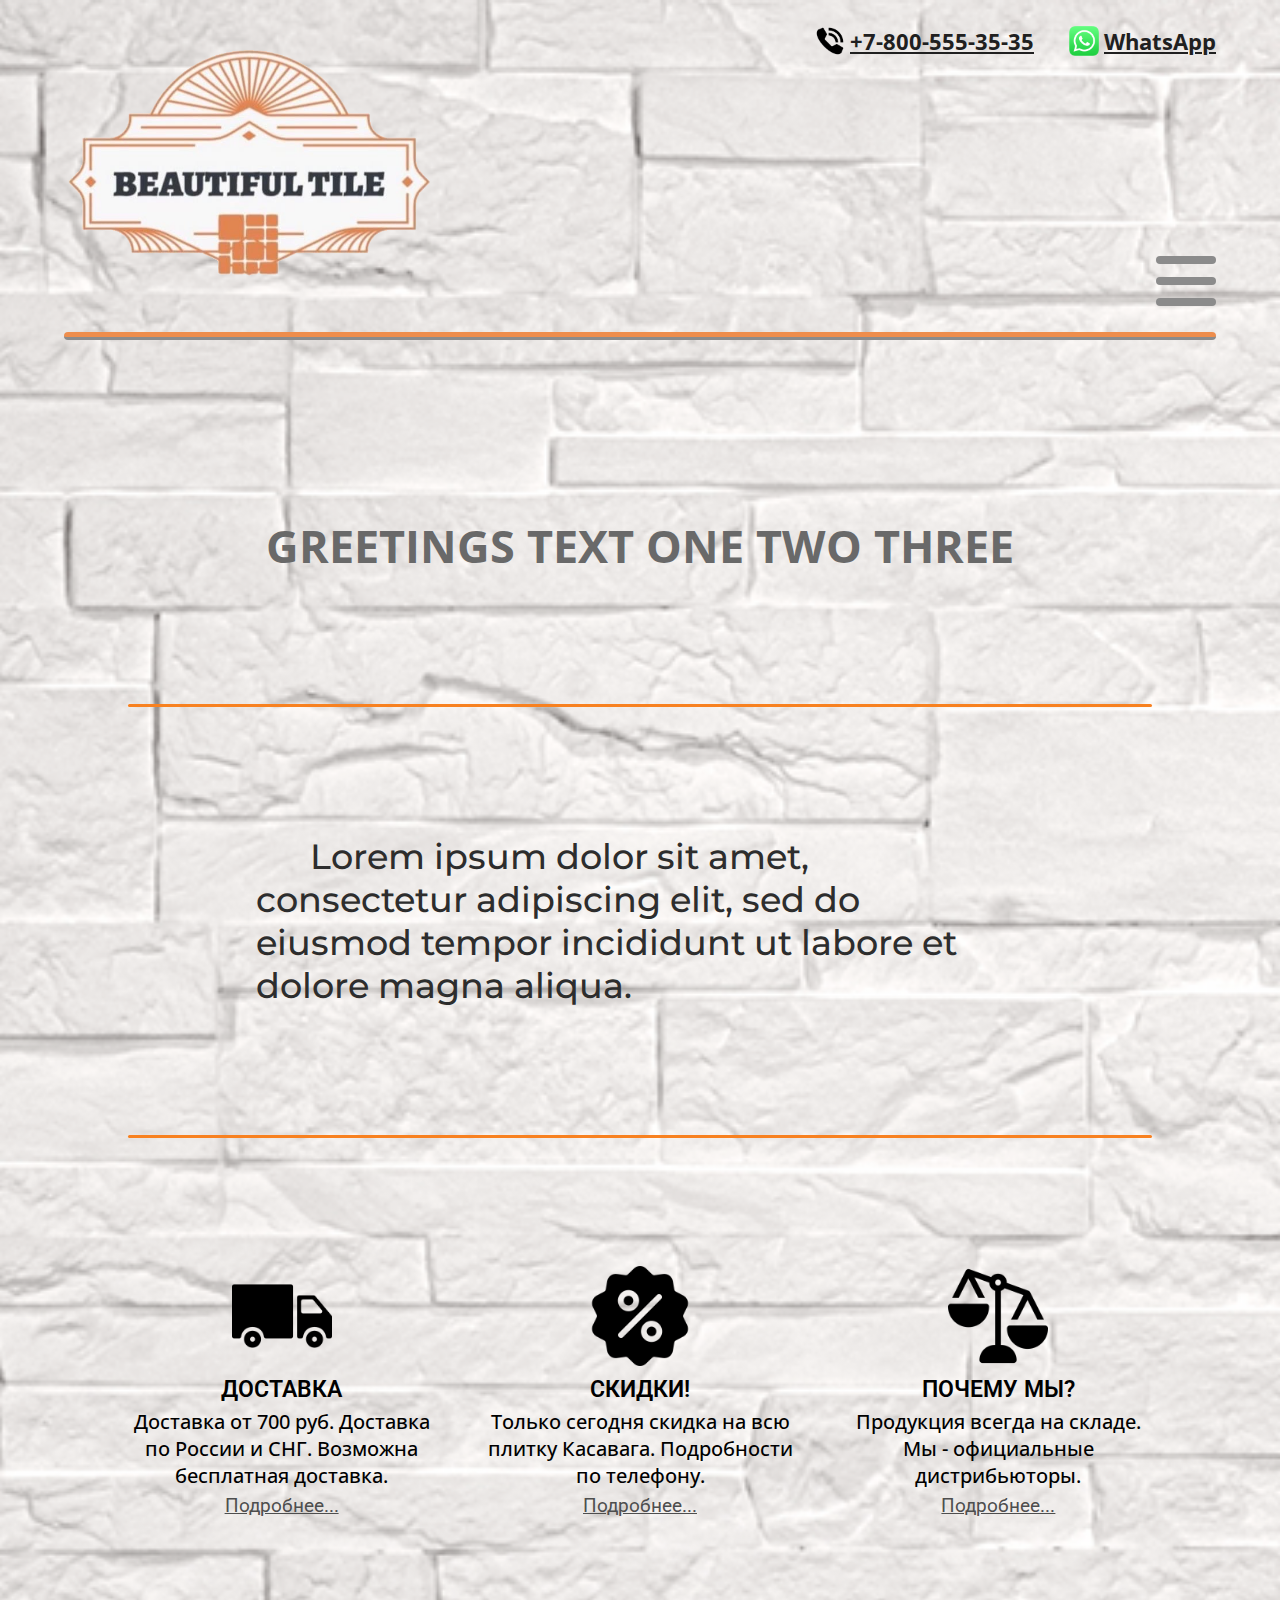
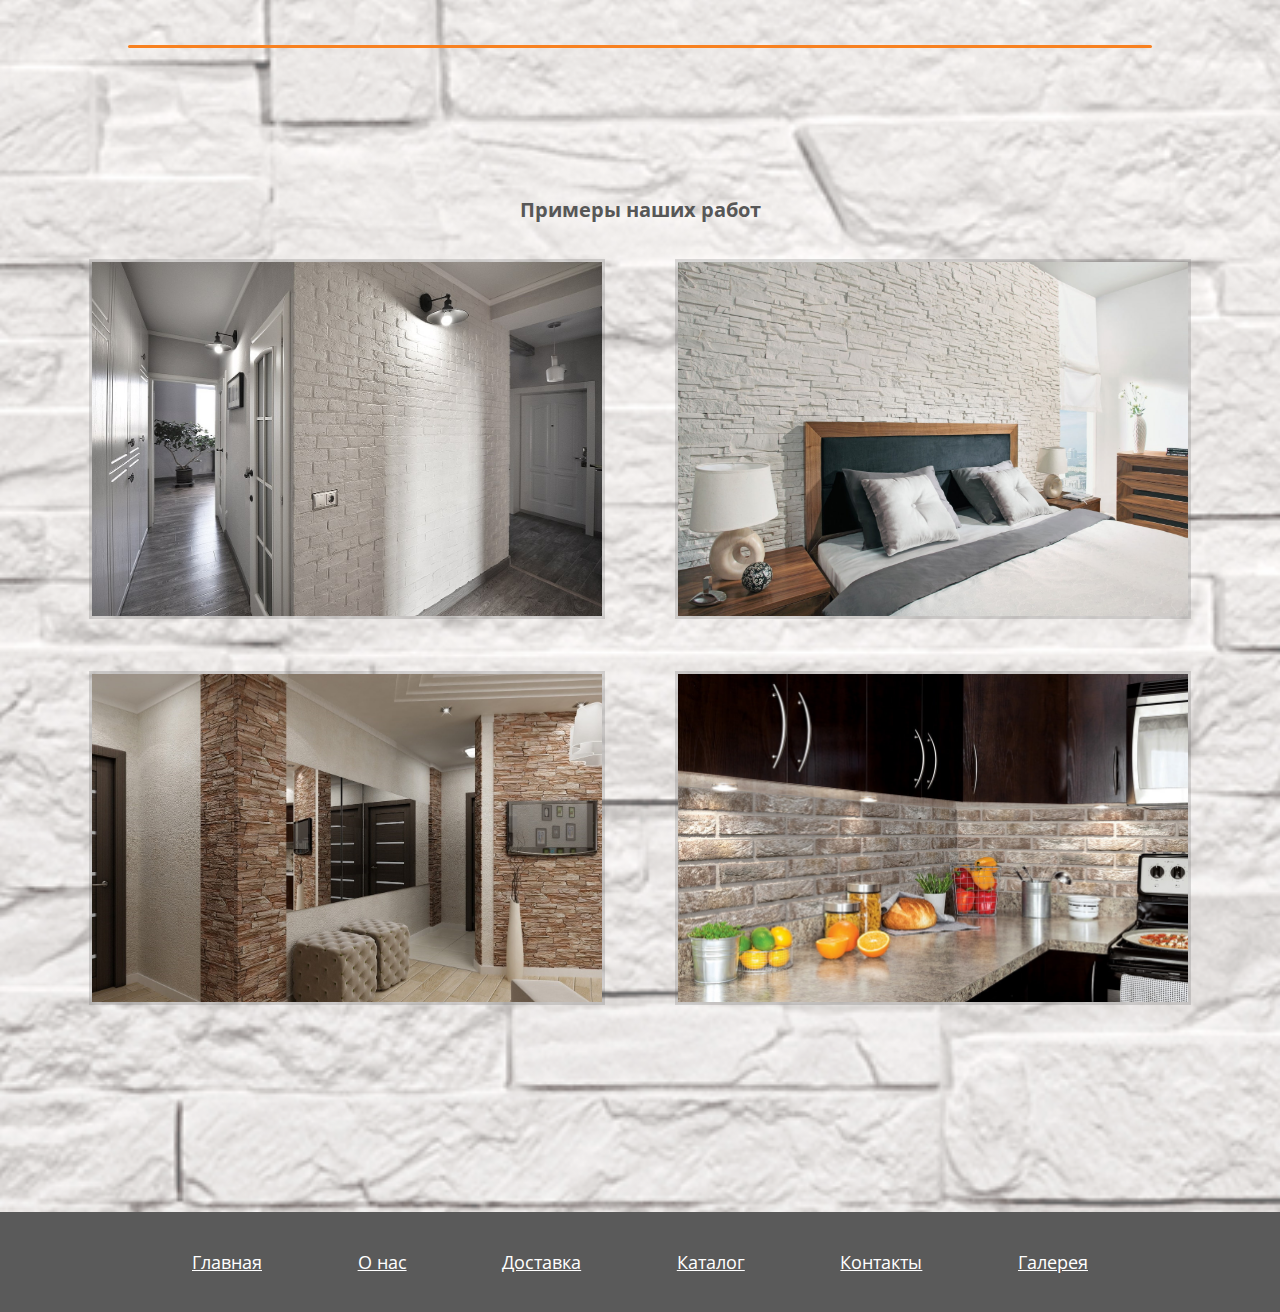
==== index.html @ 929c7753 "Add files via upload" ====
<!DOCTYPE html>
<html lang="en">
<head>
	<meta charset="UTF-8">
	<meta http-equiv="X-UA-Compatible" content="IE=edge">
	<meta name="viewport" content="width=device-width, initial-scale=1.0">
	<meta name="description" content="Тут то, что дисплеит гугл?">
	<title>Main</title>

	<link rel="stylesheet" href="css/index.css">

	<link rel="preconnect" href="https://fonts.googleapis.com">
	<link rel="preconnect" href="https://fonts.gstatic.com" crossorigin>
	<link href="https://fonts.googleapis.com/css2?family=Edu+SA+Beginner:wght@400;500;600;700&family=Montserrat:wght@200;300;400;500;600;700&family=Open+Sans:wght@300;400;500;600;700;800&family=Roboto:wght@300;400;500;700;900&display=swap" rel="stylesheet">

</head>
<body>
	
	<!-- Header -->
	<header>

		<div class="head_contacts">
			<div class="phone_div">
				<img class="phone_img" src="imgs/misc/phone.png">
				<a id="phone_id" class="phone_text"></a>
			</div>
			<div class="wa_div">
				<img class="wa_img" src="imgs/misc/whats.png">
				<a id="wa_id" class="wa_text"></a>
			</div>
		</div>

		<div class="head_flex">
			<div class="logo_cont">
				<a class="logo_link" href="index.html">
					<img src="imgs/logo.png">
				</a>
			</div>

			<div class="head_menu" onclick="menu_click()">
				<span class="menu_line"></span>
				<span class="menu_line"></span>
				<span class="menu_line"></span>
			</div>

		</div>

		<hr class="head_line">

		<nav class="menu_cont">
			<ul class="navmenu">
				<li>
					<a id="a_about" href="about.html">
						О нас
					</a>
				</li>
				<li>
					<a id="a_delivery" href="delivery.html">
						Доставка
					</a>
				</li>
				<li>
					<a id="a_catalog" href="catalog.html">
						Каталог
					</a>
				</li>
				<li>
					<a id="a_contact" href="contacts.html">
						Контакты
					</a>
				</li>
				<li>
					<a id="a_gallery" href="gallery.html">
						Галерея
					</a>
				</li>
			</ul>
		</nav>

	</header>


	<!-- Main -->
	<div class="home_cont">
		<div class="home_text">
			<p class="home_text_title">
				GREETINGS TEXT ONE TWO THREE
			</p>
			<hr>
			<p class="home_text_descr">
				Lorem ipsum dolor sit amet, consectetur adipiscing elit, sed do eiusmod tempor incididunt ut labore et dolore magna aliqua.
			</p>
		</div>
	</div>

	<hr>

	<div class="service_main_cont">
		<div class="service_cont">
			<img class="serv_img" src="imgs/home/truck.png">
			<p id="truck_id" class="serv_name">ДОСТАВКА</p>
			<p class="serv_descr">Доставка от 700 руб. Доставка по России и СНГ. Возможна бесплатная доставка.</p>
			<a class="serv_link" href="delivery.html">Подробнее...</a>
		</div>
		<div class="service_cont">
			<img class="serv_img" src="imgs/home/perc.png">
			<p class="serv_name">СКИДКИ!</p>
			<p class="serv_descr">Только сегодня скидка на всю плитку Касавага. Подробности по телефону.</p>
			<a class="serv_link" href="#">Подробнее...</a>
		</div>
		<div class="service_cont">
			<img class="serv_img" src="imgs/home/weight.png">
			<p class="serv_name">ПОЧЕМУ МЫ?</p>
			<p class="serv_descr">Продукция всегда на складе. Мы - официальные дистрибьюторы.</p>
			<a class="serv_link" href="about.html">Подробнее...</a>
		</div>
	</div>

	<hr>

	<div class="example_main_cont">
		<p class="examples_title">Примеры наших работ</p>
		<div class="example_img_grid">
			<div class="ex_img_cont">
				<img id="home_img_0" class="ex_img" src="imgs/home/home_ex_1.jpg" onclick="home_image_click(event, this)">
			</div>
			<div class="ex_img_cont">
				<img id="home_img_1" class="ex_img" src="imgs/home/home_ex_2.jpg" onclick="home_image_click(event, this)">
			</div>
			<div class="ex_img_cont">
				<img id="home_img_2" class="ex_img" src="imgs/home/home_ex_3.jpg" onclick="home_image_click(event, this)">
			</div>
			<div class="ex_img_cont">
				<img id="home_img_3" class="ex_img" src="imgs/home/home_ex_4.jpg" onclick="home_image_click(event, this)">
			</div>
		</div>
	</div>

	<!-- Footer -->
	<footer>
		<div class="footer_grid">
			<a href="index.html">
				Главная
			</a>
			<a href="about.html">
				О нас
			</a>
			<a href="delivery.html">
				Доставка
			</a>
			<a href="catalog.html">
				Каталог
			</a>
			<a href="contacts.html">
				Контакты
			</a>
			<a href="gallery.html">
				Галерея
			</a>
		</div>
	</footer>

	<script src="js/head_menu.js"></script>
	<script src="js/index.js"></script>
</body>
</html>
---- css/index.css ----
html {
  margin: 0;
}

body {
  margin: 0;
  position: relative;
  background: linear-gradient(rgba(255, 255, 255, 0.4), rgba(255, 255, 255, 0.4)), url("../imgs/bg_main.jpg");
  background-repeat: no-repeat;
  background-position: center center;
  background-size: cover;
}

header {
  position: relative;
  /* contacts */
  /* navbar */
  /* menu transition */
}
header .head_contacts {
  display: flex;
  flex-direction: column;
  position: absolute;
  row-gap: 3px;
  right: 5%;
}
header .head_contacts .phone_div, header .head_contacts .wa_div {
  display: flex;
  align-items: center;
  justify-content: flex-end;
}
header .head_contacts .phone_div .phone_img, header .head_contacts .phone_div .wa_img, header .head_contacts .wa_div .phone_img, header .head_contacts .wa_div .wa_img {
  width: 20px;
}
@media (min-width: 550px) {
  header .head_contacts .phone_div .phone_img, header .head_contacts .phone_div .wa_img, header .head_contacts .wa_div .phone_img, header .head_contacts .wa_div .wa_img {
    width: 23px;
  }
}
@media (min-width: 700px) {
  header .head_contacts .phone_div .phone_img, header .head_contacts .phone_div .wa_img, header .head_contacts .wa_div .phone_img, header .head_contacts .wa_div .wa_img {
    width: 25px;
  }
}
@media (min-width: 900px) {
  header .head_contacts .phone_div .phone_img, header .head_contacts .phone_div .wa_img, header .head_contacts .wa_div .phone_img, header .head_contacts .wa_div .wa_img {
    width: 30px;
  }
}
header .head_contacts .phone_div .phone_text, header .head_contacts .phone_div .wa_text, header .head_contacts .wa_div .phone_text, header .head_contacts .wa_div .wa_text {
  font-family: "Open Sans", Roboto, Montserrat, Arial;
  font-size: 14px;
  color: rgb(32, 32, 32);
  padding-left: 5px;
  font-weight: 700;
  transition: color 0.15s;
}
header .head_contacts .phone_div .phone_text:hover, header .head_contacts .phone_div .wa_text:hover, header .head_contacts .wa_div .phone_text:hover, header .head_contacts .wa_div .wa_text:hover {
  color: rgb(248, 148, 66);
}
@media (min-width: 450px) {
  header .head_contacts .phone_div .phone_text, header .head_contacts .phone_div .wa_text, header .head_contacts .wa_div .phone_text, header .head_contacts .wa_div .wa_text {
    font-size: 15px;
  }
}
@media (min-width: 550px) {
  header .head_contacts .phone_div .phone_text, header .head_contacts .phone_div .wa_text, header .head_contacts .wa_div .phone_text, header .head_contacts .wa_div .wa_text {
    font-size: 16px;
  }
}
@media (min-width: 700px) {
  header .head_contacts .phone_div .phone_text, header .head_contacts .phone_div .wa_text, header .head_contacts .wa_div .phone_text, header .head_contacts .wa_div .wa_text {
    font-size: 18px;
  }
}
@media (min-width: 900px) {
  header .head_contacts .phone_div .phone_text, header .head_contacts .phone_div .wa_text, header .head_contacts .wa_div .phone_text, header .head_contacts .wa_div .wa_text {
    font-size: 22px;
  }
}
@media (min-width: 450px) {
  header .head_contacts {
    flex-direction: row;
    -moz-column-gap: 10px;
         column-gap: 10px;
  }
}
@media (min-width: 550px) {
  header .head_contacts {
    -moz-column-gap: 20px;
         column-gap: 20px;
  }
}
@media (min-width: 700px) {
  header .head_contacts {
    -moz-column-gap: 25px;
         column-gap: 25px;
  }
}
@media (min-width: 900px) {
  header .head_contacts {
    -moz-column-gap: 35px;
         column-gap: 35px;
  }
}
header .head_flex {
  display: flex;
  justify-content: space-between;
  align-items: center;
  margin: 2% 5%;
  /* menu */
}
header .head_flex .logo_cont {
  display: flex;
  width: 40%;
}
header .head_flex .logo_cont .logo_link {
  width: 100%;
  cursor: pointer;
}
header .head_flex .logo_cont .logo_link img {
  width: 100%;
}
@media (min-width: 700px) {
  header .head_flex .logo_cont .logo_link img {
    width: 80%;
  }
}
header .head_flex .head_menu {
  display: flex;
  flex-direction: column;
  justify-content: space-between;
  cursor: pointer;
  width: 40px;
  height: 32px;
  margin-top: 15%;
  /* lines */
}
@media (min-width: 550px) {
  header .head_flex .head_menu {
    width: 50px;
    height: 40px;
    margin-top: 18%;
  }
}
@media (min-width: 700px) {
  header .head_flex .head_menu {
    width: 60px;
    height: 45px;
    margin-top: 15%;
  }
}
@media (min-width: 1100px) {
  header .head_flex .head_menu {
    height: 50px;
    margin-top: 20%;
  }
}
header .head_flex .head_menu .menu_line {
  width: inherit;
  height: 6px;
  background: rgb(139, 139, 139);
  border: none;
  border-radius: 5px;
  transition: all 0.25s ease-in-out;
}
@media (min-width: 550px) {
  header .head_flex .head_menu .menu_line {
    border-radius: 10px;
    height: 7px;
  }
}
@media (min-width: 700px) {
  header .head_flex .head_menu .menu_line {
    border-radius: 15px;
    height: 8px;
  }
}
@media (min-width: 900px) {
  header .head_flex .head_menu .menu_line {
    border-radius: 20px;
  }
}
header .head_flex .head_menu:hover .menu_line {
  background: rgb(248, 148, 66);
}
header .head_line {
  margin: auto;
  width: 90%;
  height: 3px;
  border: none;
  border-bottom: 2px solid rgb(139, 139, 139);
  background: rgb(238, 141, 76);
}
@media (min-width: 700px) {
  header .head_line {
    height: 5px;
    border-bottom: 3px solid rgb(139, 139, 139);
  }
}
header .menu_cont {
  overflow: hidden;
  position: relative;
  margin: 0;
  margin-top: -3px;
  height: 50px;
}
header .menu_cont .navmenu {
  display: flex;
  position: absolute;
  list-style-type: none;
  width: 100%;
  height: inherit;
  right: -100%;
  justify-content: space-evenly;
  align-items: center;
  margin: auto;
  padding: 0;
  background-color: rgb(139, 139, 139);
  transition: right 1s;
}
header .menu_cont .navmenu li a {
  color: white;
  text-decoration: none;
  white-space: nowrap;
  font-family: Roboto, Montserrat, Arial;
  font-size: 100%;
  letter-spacing: 0.1px;
  transition: color 0.25s;
}
header .menu_cont .navmenu li a:hover {
  color: rgb(248, 148, 66);
}
@media (min-width: 550px) {
  header .menu_cont {
    font-size: 120%;
  }
}
@media (min-width: 700px) {
  header .menu_cont {
    font-size: 140%;
  }
}
@media (min-width: 900px) {
  header .menu_cont {
    font-size: 160%;
  }
}
header .head_menu.active .menu_line:nth-child(1) {
  transform: translateY(15px) rotate(135deg);
}
header .head_menu.active .menu_line:nth-child(2) {
  opacity: 0;
}
header .head_menu.active .menu_line:nth-child(3) {
  transform: translateY(-11px) rotate(-135deg);
}
@media (min-width: 550px) {
  header .head_menu.active .menu_line:nth-child(3) {
    transform: translateY(-17px) rotate(-135deg);
  }
}
@media (min-width: 700px) {
  header .head_menu.active .menu_line:nth-child(3) {
    transform: translateY(-22px) rotate(-135deg);
  }
}
@media (min-width: 1100px) {
  header .head_menu.active .menu_line:nth-child(3) {
    transform: translateY(-27px) rotate(-135deg);
  }
}
header .navmenu.active {
  right: 0;
  transition: right 1s;
}

footer {
  display: flex;
  justify-content: center;
  align-items: center;
  height: 100px;
  width: 100%;
  bottom: 0;
  background-color: rgb(90, 90, 90);
}

.footer_grid {
  display: flex;
  justify-content: space-between;
  width: 90%;
}
.footer_grid a {
  font-family: "Open Sans", Roboto, Montserrat, Arial;
  font-size: 80%;
  color: white;
  text-decoration: underline;
}
@media (min-width: 550px) {
  .footer_grid a {
    font-size: 90%;
  }
}
@media (min-width: 700px) {
  .footer_grid a {
    font-size: 110%;
  }
}
@media (min-width: 700px) {
  .footer_grid {
    width: 80%;
  }
}
@media (min-width: 900px) {
  .footer_grid {
    width: 70%;
  }
}

.home_cont {
  display: flex;
  width: 100%;
  margin: 10% auto 0 auto;
}
.home_cont .home_text {
  margin: auto;
}
.home_cont .home_text_title {
  text-align: center;
  margin: auto;
  margin-bottom: 3%;
  font-family: "Open Sans", Roboto, Montserrat, Arial;
  font-size: 30px;
  font-weight: bold;
  color: rgb(105, 105, 105);
}
.home_cont .home_text_descr {
  width: 80%;
  margin: auto;
  margin-top: 6%;
  font-family: Montserrat, Roboto, Arial;
  font-weight: 500;
  font-size: 20px;
  color: rgb(45, 45, 45);
  text-indent: 7%;
}
@media (min-width: 500px) {
  .home_cont .home_text .home_text_title {
    font-size: 35px;
  }
  .home_cont .home_text .home_text_descr {
    font-size: 25px;
  }
}
@media (min-width: 700px) {
  .home_cont .home_text .home_text_title {
    font-size: 40px;
  }
  .home_cont .home_text .home_text_descr {
    width: 60%;
    font-size: 30px;
  }
}
@media (min-width: 900px) {
  .home_cont .home_text .home_text_title {
    font-size: 45px;
  }
  .home_cont .home_text .home_text_descr {
    font-size: 35px;
  }
}

hr {
  width: 80%;
  margin: 10% auto;
  border: 0;
  height: 3px;
  background: rgb(248, 129, 32);
  border-radius: 15px;
}

.service_main_cont {
  display: flex;
  margin: auto;
  width: 95%;
  justify-content: space-between;
}
.service_main_cont .service_cont {
  display: flex;
  flex-direction: column;
  align-items: center;
  width: 30%;
  box-sizing: content-box;
}
.service_main_cont .service_cont .serv_img {
  width: 50px;
  height: 50px;
}
.service_main_cont .service_cont .serv_name {
  margin: 0;
  margin-top: 10px;
  font-family: Roboto, Montserrat, Arial;
  font-weight: 600;
  white-space: nowrap;
}
.service_main_cont .service_cont .serv_descr {
  margin-top: 5px;
  margin-bottom: 0;
  font-family: "Open Sans", Roboto, Montserrat, Arial;
  font-size: 17px;
  text-align: center;
  font-weight: 500;
}
.service_main_cont .service_cont .serv_link {
  margin-top: 5px;
  font-family: Roboto, Montserrat, Arial;
  font-size: 17px;
  color: rgb(78, 78, 78);
  transition: color 0.15s;
}
.service_main_cont .service_cont .serv_link:hover {
  color: rgb(248, 148, 66);
}
@media (max-width: 500px) {
  .service_main_cont {
    width: 70%;
    flex-direction: column;
    align-items: center;
  }
  .service_main_cont .service_cont {
    width: 100%;
    margin-bottom: 10%;
  }
  .service_main_cont .service_cont #truck_id {
    margin-top: 0px;
  }
  .service_main_cont .service_cont .serv_descr {
    font-weight: 500;
  }
  .service_main_cont .service_cont .serv_link {
    font-size: 17px;
  }
}
@media (min-width: 900px) {
  .service_main_cont {
    width: 80%;
  }
  .service_main_cont .service_cont .serv_img {
    width: 100px;
    height: 100px;
  }
  .service_main_cont .service_cont .serv_name {
    font-size: 23px;
  }
  .service_main_cont .service_cont .serv_descr {
    font-size: 20px;
  }
  .service_main_cont .service_cont .serv_link {
    font-size: 19px;
  }
}

.example_main_cont {
  display: flex;
  justify-content: center;
  flex-direction: column;
  width: 100%;
  margin: auto;
  margin-bottom: 15%;
}
.example_main_cont .examples_title {
  text-align: center;
  font-family: "Open Sans", Roboto, Montserrat, Arial;
  font-weight: 700;
  font-size: 20px;
  color: rgb(87, 87, 87);
}
.example_main_cont .example_img_grid {
  display: grid;
  grid-template-columns: 1fr 1fr;
  row-gap: 20px;
  -moz-column-gap: 20px;
       column-gap: 20px;
}
.example_main_cont .example_img_grid .ex_img_cont {
  display: flex;
  justify-content: center;
  align-items: center;
  cursor: pointer;
}
.example_main_cont .example_img_grid .ex_img_cont .ex_img {
  /*		width: 150px;	*/
  /*		height: 150px;	*/
  width: 90%;
  height: 90%;
  -o-object-fit: cover;
     object-fit: cover;
  -o-object-position: center;
     object-position: center;
  border: solid;
  border-width: 3px;
  border-color: rgba(94, 94, 94, 0.225);
  transition: border-color 0.25s, transform 0.3s ease-in-out;
  /*
  @media (min-width: 500px) {
  	width: 220px;
  	height: 180px;
  }

  @media (min-width: 700px) {
  	width: 300px;
  	height: 230px;
  }

  @media (min-width: 900px) {
  	width: 390px;
  	height: 280px;
  }

  @media (min-width: 1100px) {
  	width: 500px;
  	height: 350px;
  }
  */
}
.example_main_cont .example_img_grid .ex_img_cont .ex_img:hover {
  border-color: rgba(94, 94, 94, 0.705);
}
@media (min-width: 350px) {
  .example_main_cont {
    width: 90%;
  }
}/*# sourceMappingURL=index.css.map */
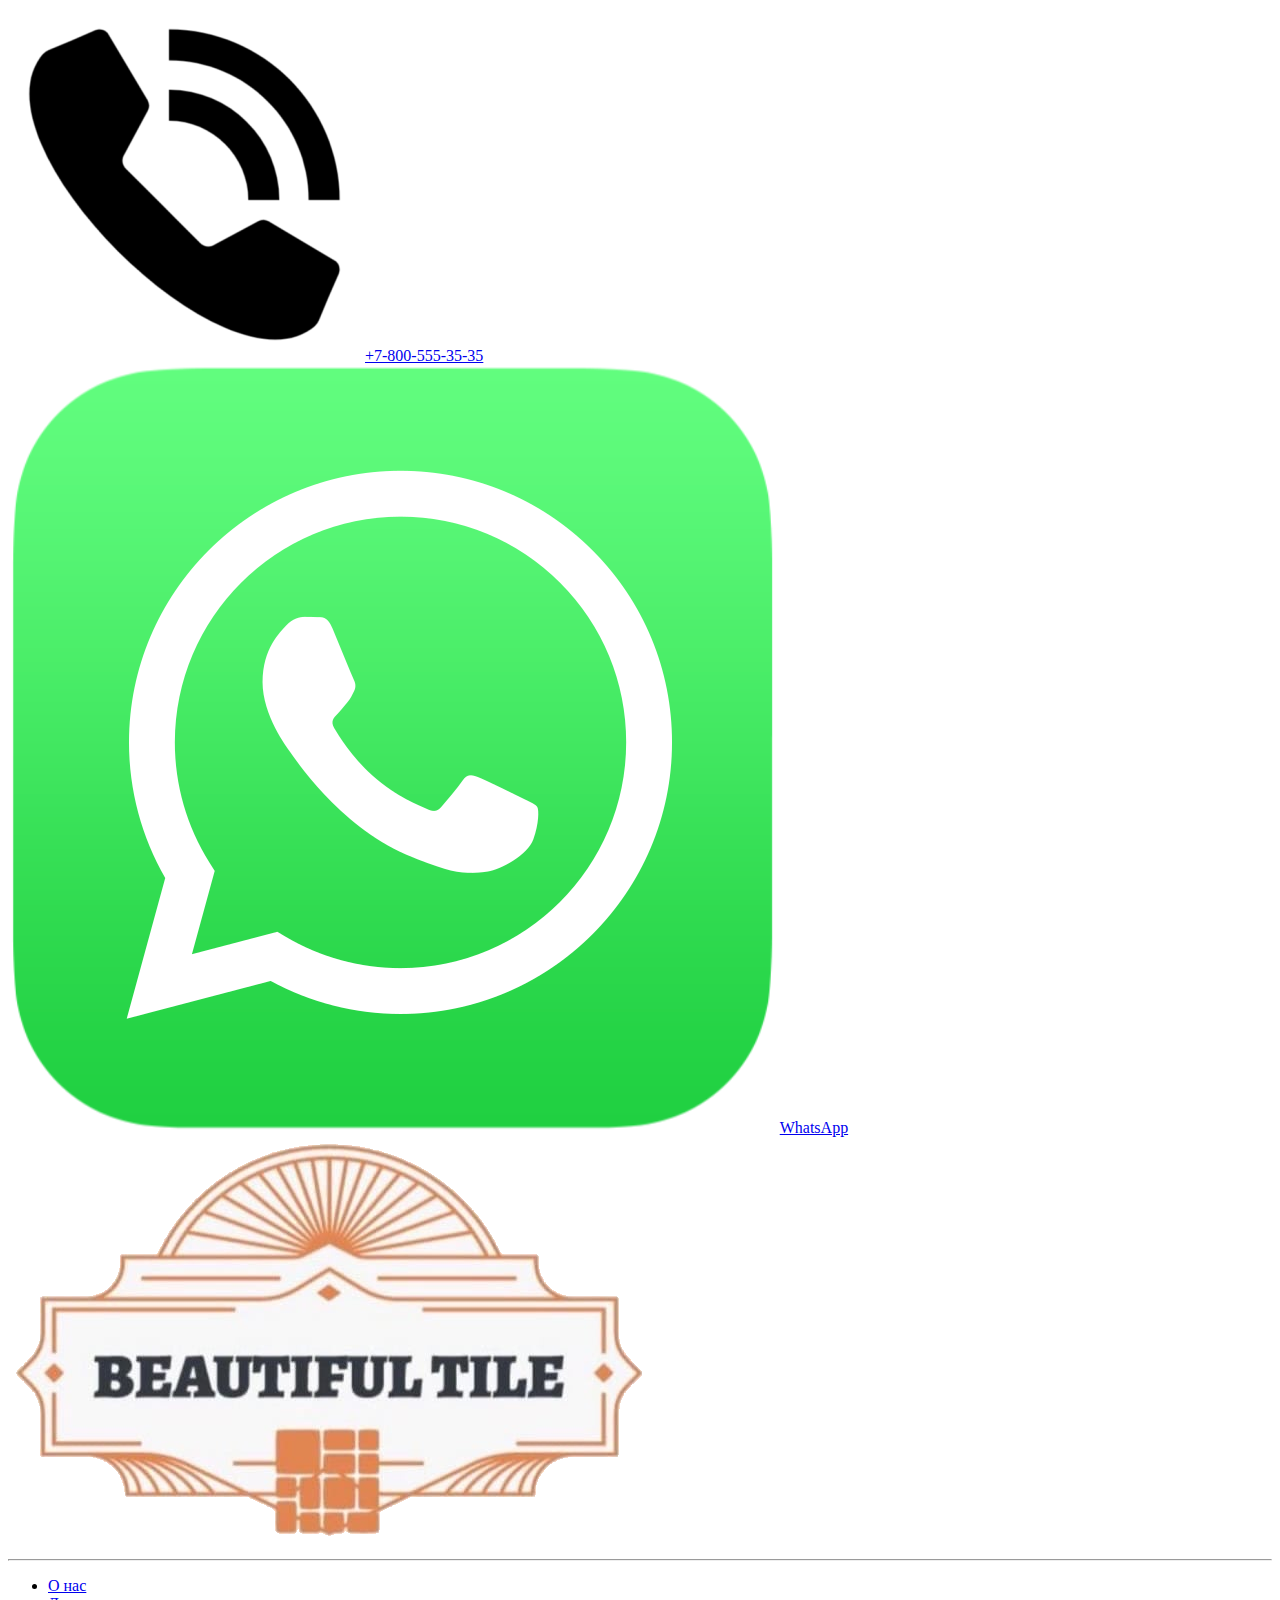
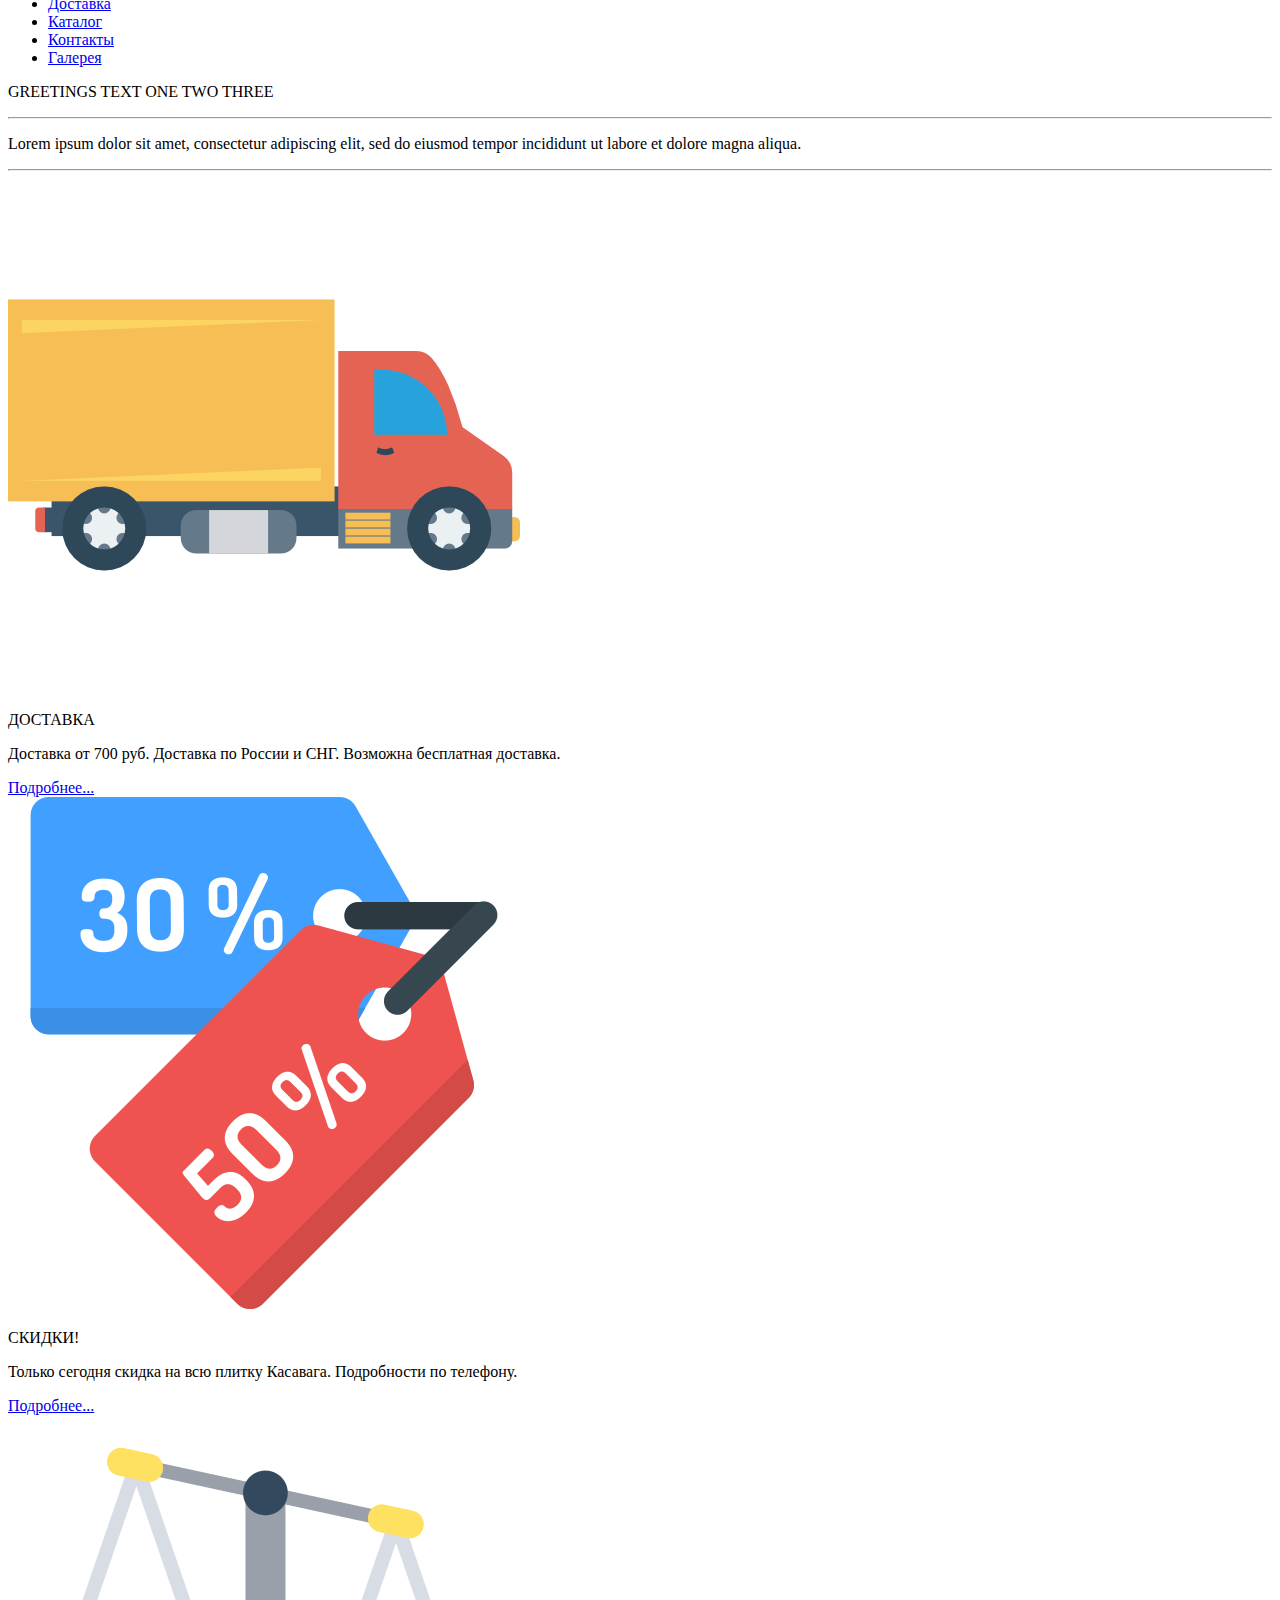
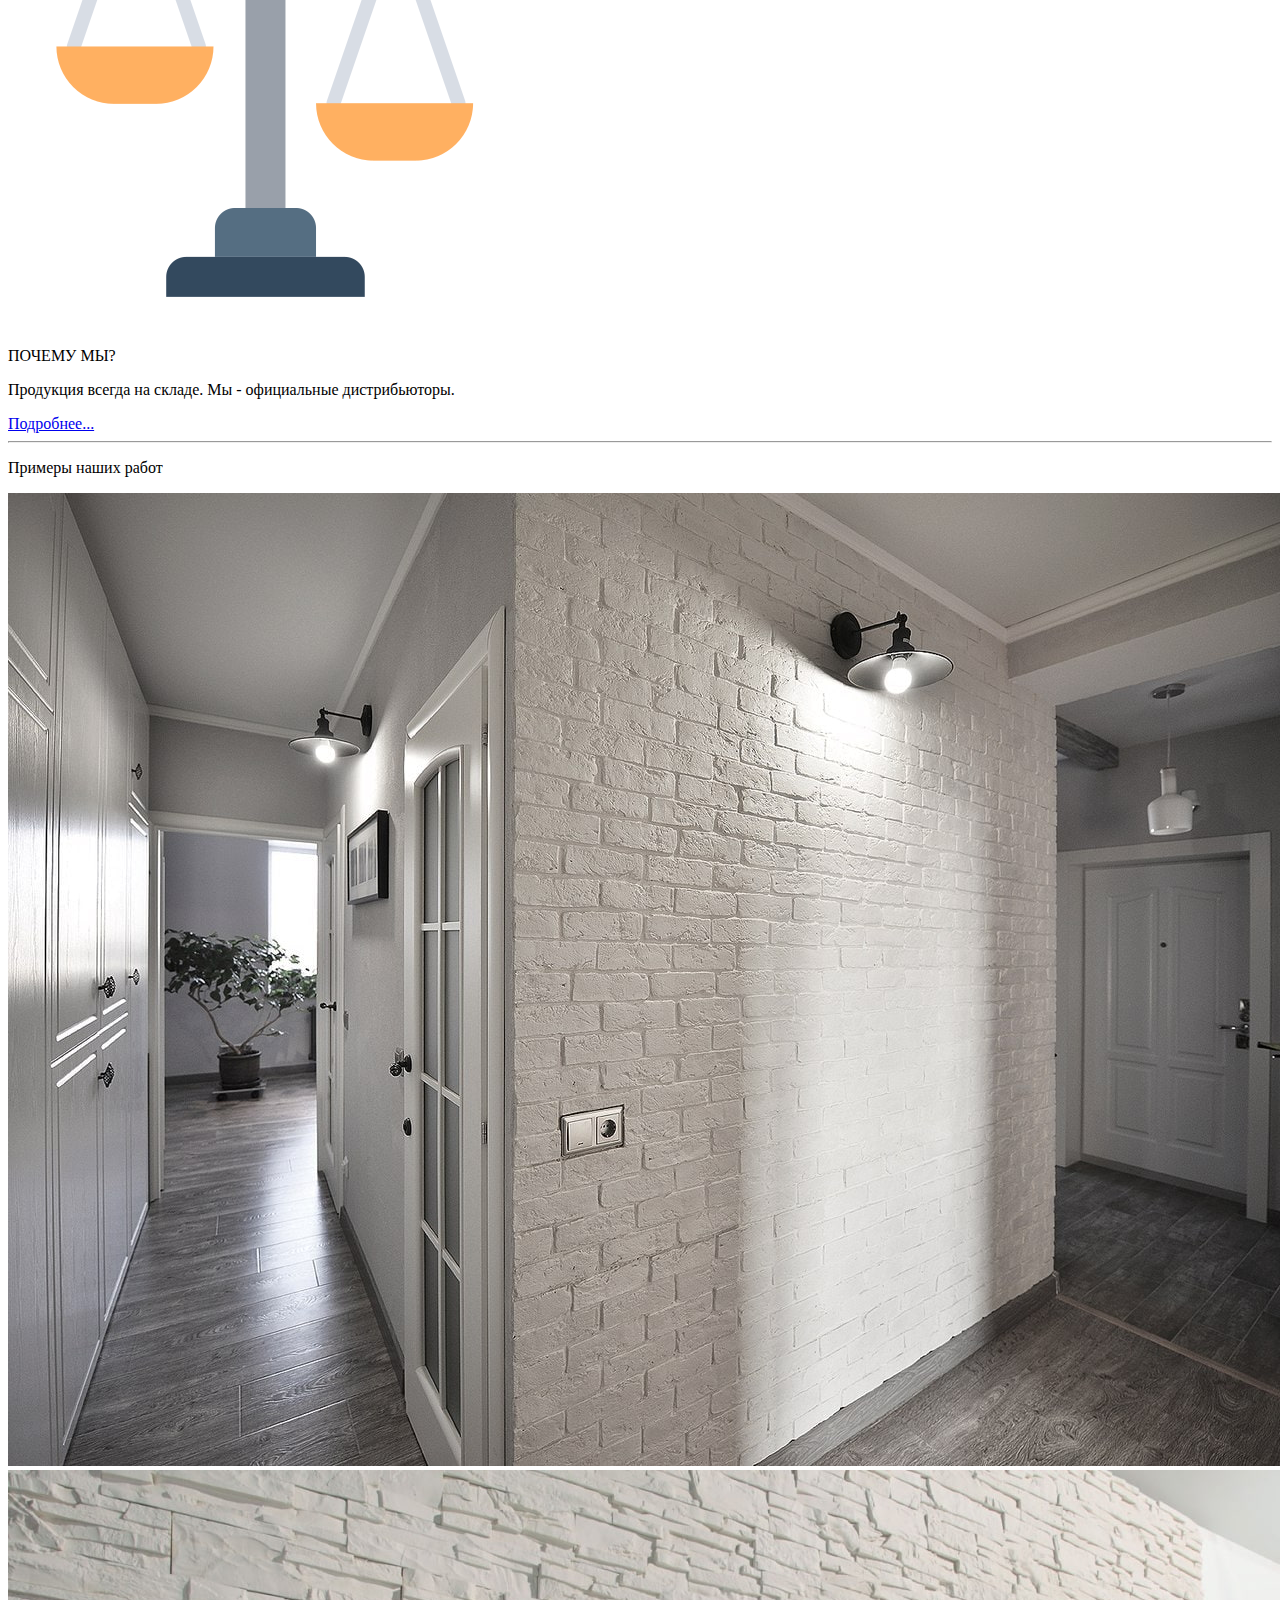
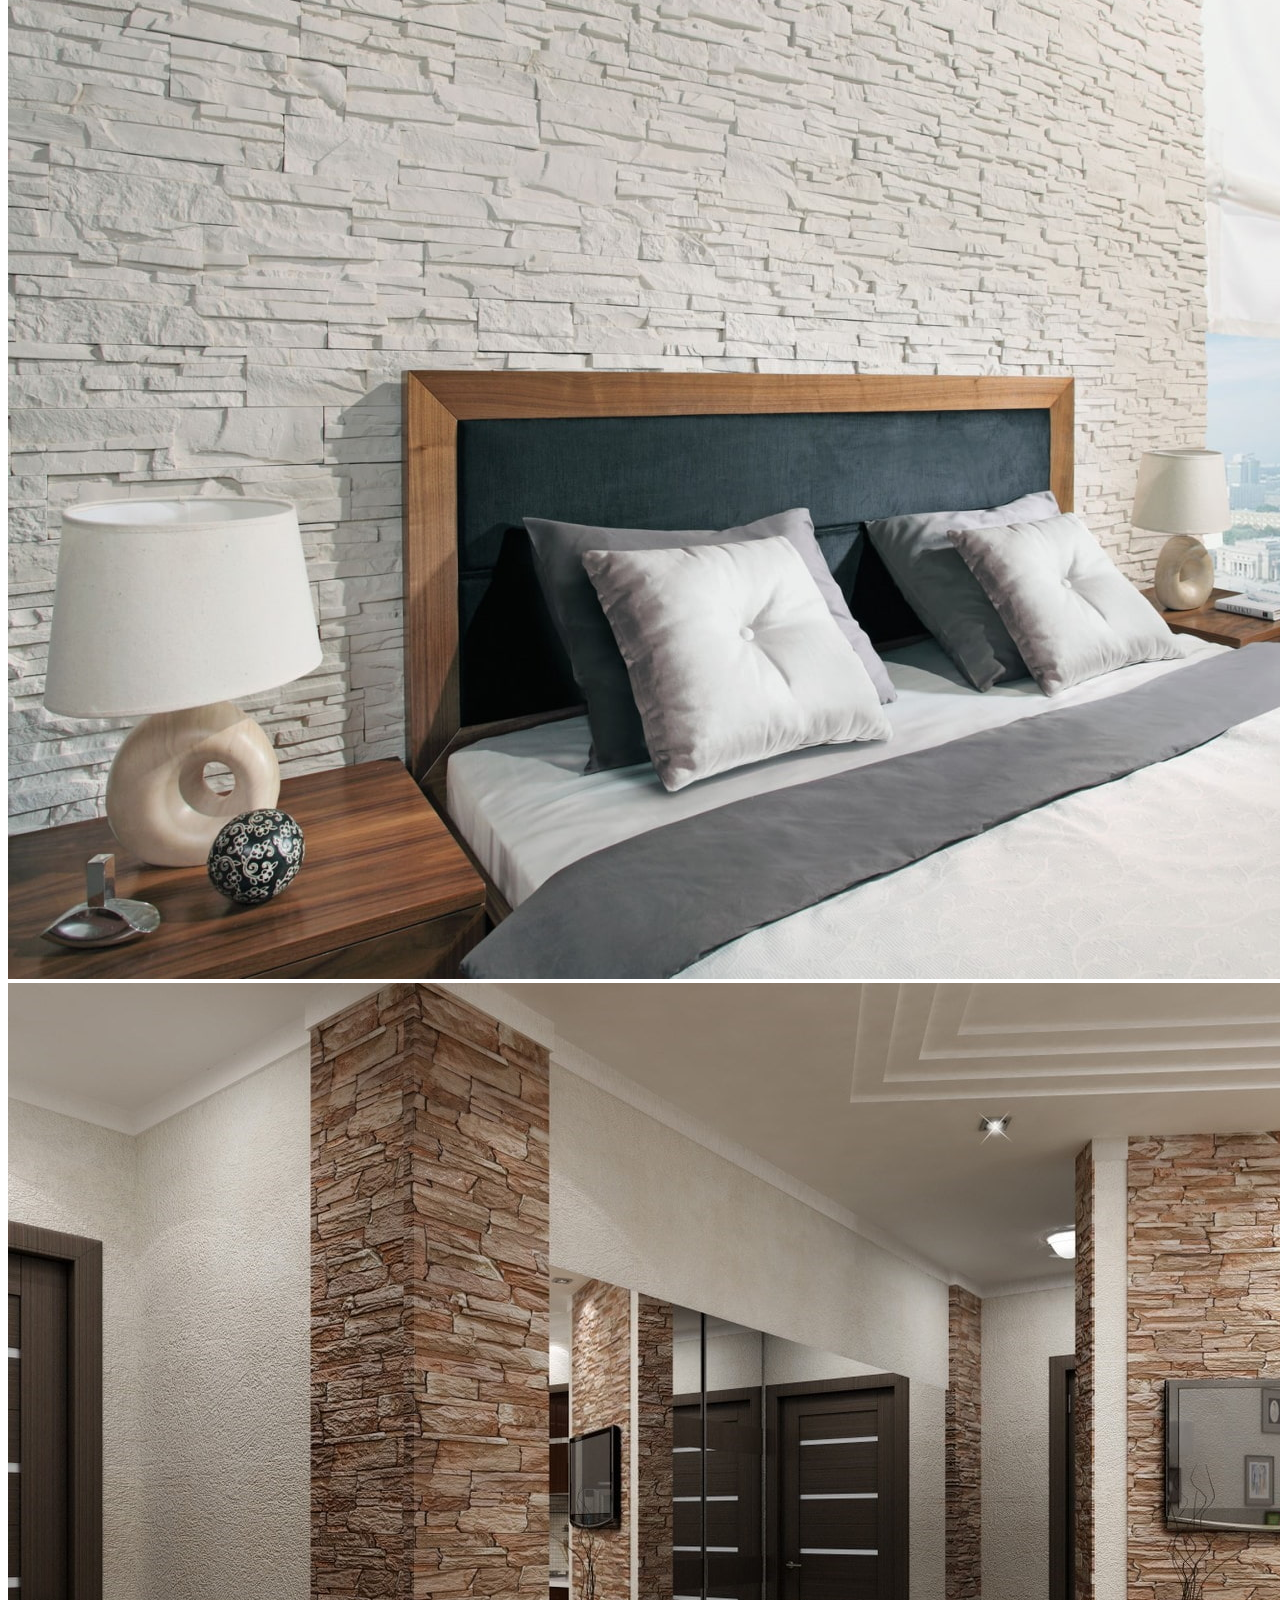
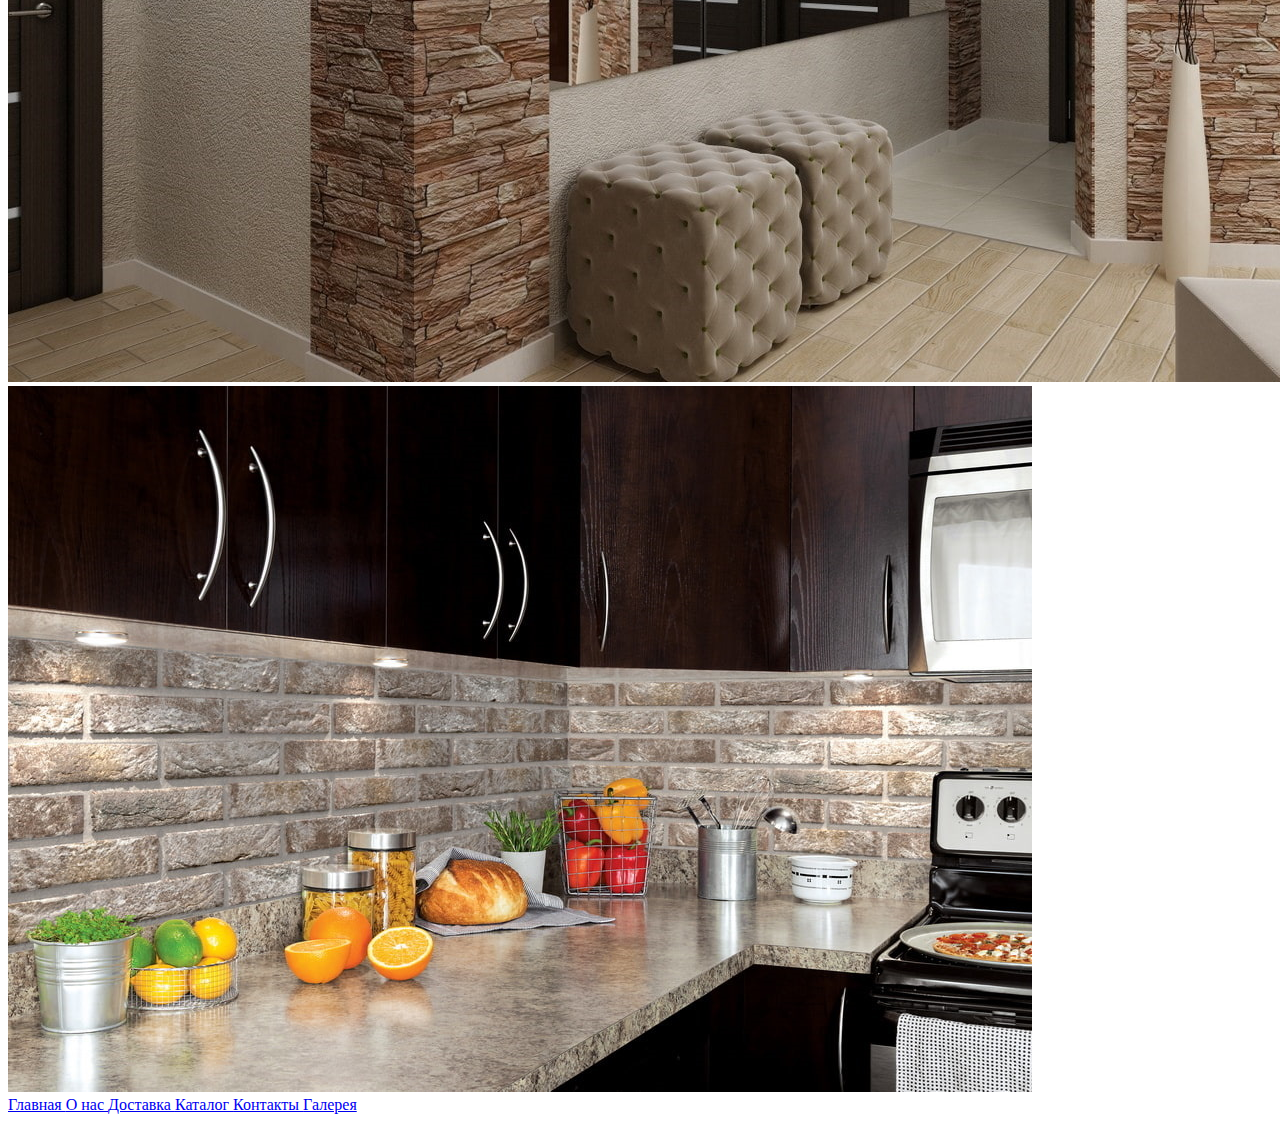
==== commit eaef50b5: "Add files via upload" ====
--- a/index.html
+++ b/index.html
@@ -7,7 +7,7 @@
 	<meta name="description" content="Тут то, что дисплеит гугл?">
 	<title>Main</title>
 
-	<link rel="stylesheet" href="css/index.css">
+	<link rel="stylesheet" href="styles/styles.css">
 
 	<link rel="preconnect" href="https://fonts.googleapis.com">
 	<link rel="preconnect" href="https://fonts.gstatic.com" crossorigin>
@@ -65,7 +65,7 @@
 					</a>
 				</li>
 				<li>
-					<a id="a_contact" href="contacts.html">
+					<a id="a_contacts" href="contacts.html">
 						Контакты
 					</a>
 				</li>
